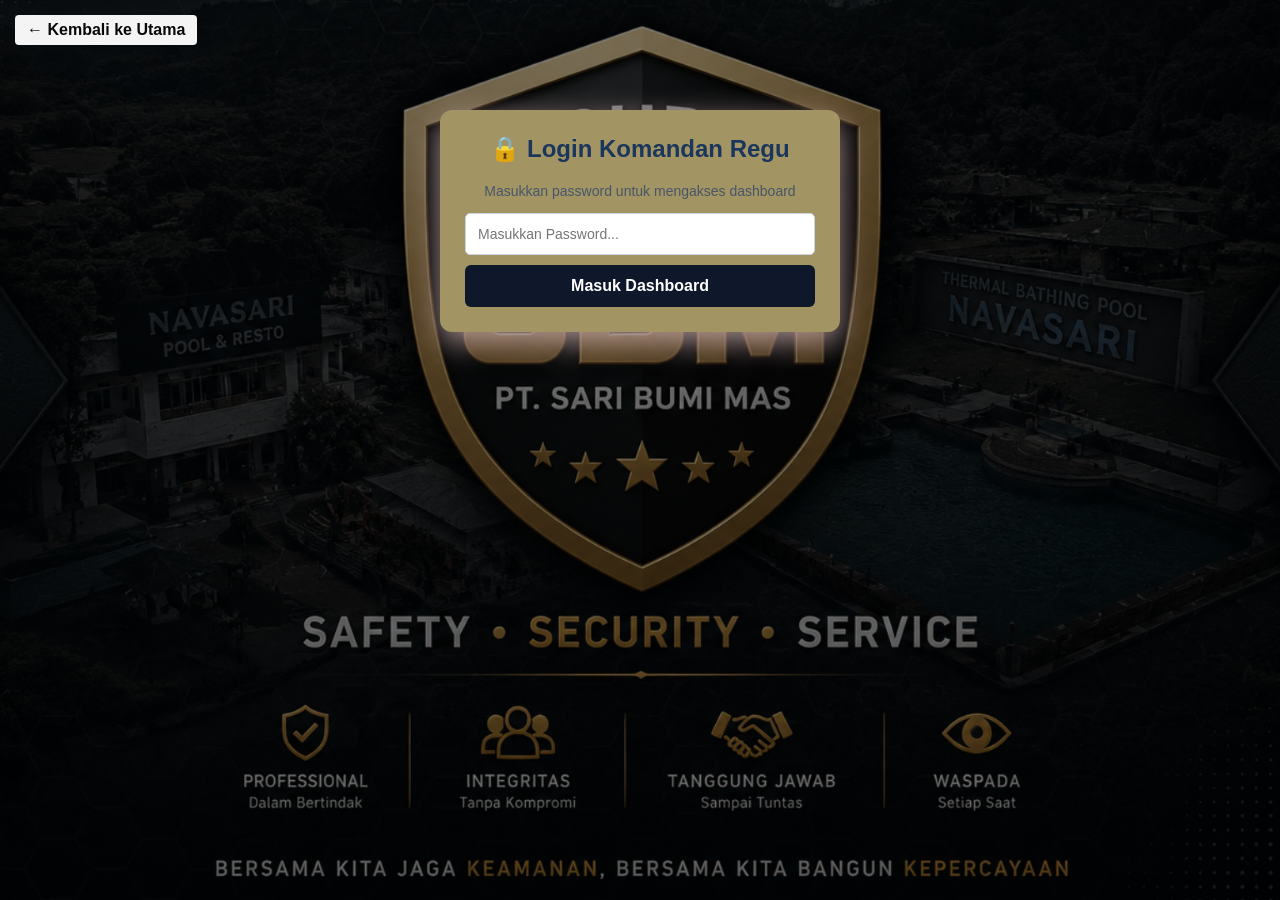
==== dashboard.html @ 7e07e3ee "Add files via upload" ====
<!DOCTYPE html>
<html lang="id">
<head>
    <meta charset="UTF-8">
    <meta name="viewport" content="width=device-width, initial-scale=1.0">
    <title>Dashboard Monitoring Danru</title>
    <link rel="stylesheet" href="style.css">
</head>
<body class="body-dashboard">

    <a href="index.html" class="btn-back">← Kembali ke Utama</a>

    <div id="login-section" class="container">
        <h2>🔒 Login Komandan Regu</h2>
        <p style="color: #64748b; font-size: 14px;">Masukkan password untuk mengakses dashboard</p>
        <p id="error-msg" class="error-msg">Password Salah!</p>
        <input type="password" id="password" placeholder="Masukkan Password...">
        <button class="btn-login" onclick="cekLogin()">Masuk Dashboard</button>
    </div>

    <div id="dashboard-section" class="container container-dashboard" style="display: none;">
        <div class="header">
            <h2>📊 Dashboard Live Patroli SBM</h2>
            <div class="btn-group">
                <button class="btn-refresh" onclick="loadData()">🔄 Refresh</button>
                <button class="btn-logout" onclick="logout()">Keluar</button>
            </div>
        </div>

        <div class="table-responsive">
            <table>
                <thead>
                    <tr>
                        <th>Waktu Control</th>
                        <th>Regu</th>
                        <th>Nama Petugas</th>
                        <th>Pos Area</th>
                    </tr>
                </thead>
                <tbody id="tabel-body">
                    <tr><td colspan="4" style="text-align:center;">Memuat data...</td></tr>
                </tbody>
            </table>
        </div>
    </div>

    <script>
        // --- PENGATURAN PASSWORD & URL ---
        const PASSWORD_DANRU = "danrusbm2026"; // Silakan ubah password di sini
        const GOOGLE_SCRIPT_URL = "https://script.google.com/macros/s/AKfycbywz4HHzhvDNJ7Daju3V1omAesX8aqUq2mlDrIWy3EyVxiemQGokW8EAxJd-Tw2wDa5yg/exec"; // Masukkan URL dari Google Sheets

        // --- SISTEM LOGIN ---
        function cekLogin() {
            let inputPass = document.getElementById("password").value;
            if(inputPass === PASSWORD_DANRU) {
                // Simpan status login di memori browser
                sessionStorage.setItem("statusLoginDanru", "sukses");
                tampilkanDashboard();
            } else {
                // Tampilkan pesan error
                document.getElementById("error-msg").style.display = "block";
                document.getElementById("password").value = ""; // Kosongkan input
            }
        }

        function logout() {
            sessionStorage.removeItem("statusLoginDanru");
            location.reload(); // Refresh halaman akan otomatis kembali ke form login
        }

        function tampilkanDashboard() {
            document.getElementById("login-section").style.display = "none";
            document.getElementById("dashboard-section").style.display = "block";
            loadData(); // Hanya load data dari Google Sheets SETELAH login berhasil
        }

        // Cek otomatis saat halaman pertama kali dibuka
        window.onload = function() {
            // Jika sebelumnya sudah login dan tab belum ditutup, langsung masuk
            if(sessionStorage.getItem("statusLoginDanru") === "sukses") {
                tampilkanDashboard();
            }
        };

        // --- SISTEM TARIK DATA DARI GOOGLE SHEETS ---
        function loadData() {
            document.getElementById("tabel-body").innerHTML = "<tr><td colspan='4' style='text-align:center;'>Memperbarui data...</td></tr>";
            
            fetch(GOOGLE_SCRIPT_URL)
                .then(response => response.json())
                .then(data => {
                    if(data.length === 0) {
                        document.getElementById("tabel-body").innerHTML = "<tr><td colspan='4' style='text-align:center;'>Belum ada data kontrol.</td></tr>";
                        return;
                    }

                    let html = "";
                    data.reverse().forEach(row => {
                        html += `<tr>
                                    <td>${row.waktu}</td>
                                    <td><span class="badge">${row.regu}</span></td>
                                    <td><b>${row.petugas}</b></td>
                                    <td>📍 ${row.pos}</td>
                                 </tr>`;
                    });
                    document.getElementById("tabel-body").innerHTML = html;
                })
                .catch(error => {
                    document.getElementById("tabel-body").innerHTML = "<tr><td colspan='4' style='text-align:center; color:red;'>Gagal mengambil data dari server. Pastikan URL Google Script sudah benar.</td></tr>";
                });
        }
    </script>
</body>
</html>
---- style.css ----
/* =========================================
   GLOBAL STYLES
========================================= */
* {
    box-sizing: border-box;
    font-family: 'Segoe UI', Tahoma, Geneva, Verdana, sans-serif;
}

/* =========================================
   BACKGROUND RESPONSIF BERDASARKAN PERANGKAT & ORIENTASI
========================================= */

/* 1. Default untuk Komputer / Laptop */
body.body-portal, 
body.body-scanner, 
body.body-dashboard {
    margin: 0;
    min-height: 100vh;
    background: linear-gradient(rgba(0, 0, 0, 0.5), rgba(0, 0, 0, 0.5)), url('bg-pc.jpg');
    background-size: cover;
    background-position: center center;
    background-repeat: no-repeat;
    background-attachment: fixed;
}

/* 2. Khusus HP dalam posisi Tegak (Portrait) -> Pakai bg-hp.jpg */
@media screen and (max-width: 768px) and (orientation: portrait) {
    body.body-portal, 
    body.body-scanner, 
    body.body-dashboard {
        background: linear-gradient(rgba(0, 0, 0, 0.5), rgba(0, 0, 0, 0.5)), url('bg-hp.jpg');
        background-size: cover;
        background-position: center center;
        background-attachment: scroll;
    }
}

/* 3. Khusus HP saat diputar Mendatar (Landscape) -> Otomatis pakai bg-pc.jpg */
@media screen and (max-width: 1024px) and (orientation: landscape) {
    body.body-portal, 
    body.body-scanner, 
    body.body-dashboard {
        background: linear-gradient(rgba(0, 0, 0, 0.5), rgba(0, 0, 0, 0.5)), url('bg-pc.jpg');
        background-size: cover;
        background-position: center center;
        background-attachment: scroll;
    }
}

/* Tata letak khusus portal */
body.body-portal {
    display: flex;
    justify-content: center;
    align-items: center;
}

/* Tata letak khusus scanner */
body.body-scanner {
    padding: 20px;
    max-width: 500px;
    margin: 0 auto;
    display: flex;
    flex-direction: column;
    justify-content: center;
}

/* Tata letak khusus dashboard */
body.body-dashboard {
    padding: 15px;
}

/* =========================================
   KOMPONEN KOTAK (PORTAL & SCANNER)
========================================= */
.card, .container {
    background: #a39463 !important;
    padding: 25px;
    border-radius: 12px;
    box-shadow: 0 10px 30px rgba(204, 174, 174, 0.8);
    width: 92%;
    max-width: 450px;
    margin: 20px auto;
    box-sizing: border-box;
    position: relative;
    z-index: 10;
}

.card { text-align: center; }

/* =========================================
   KOMPONEN KHUSUS DASHBOARD (LEBAR & TIDAK TERPOTONG)
========================================= */
.container-dashboard {
    background: #ffffff !important;
    padding: 20px;
    border-radius: 12px;
    box-shadow: 0 10px 30px rgba(0,0,0,0.8);
    width: 98% !important;       /* Memaksa kotak dashboard memenuhi hampir seluruh layar HP */
    max-width: 1050px !important; /* Batas lebar maksimal di layar laptop */
    margin: 15px auto;
    box-sizing: border-box;
    position: relative;
    z-index: 10;
}

h1, h2 { color: #1a365d !important; margin-top: 0; }
p { color: #475569 !important; font-size: 14px; }

/* =========================================
   TOMBOL & ELEMEN LAIN
========================================= */
.btn { 
    display: block; 
    width: 100%; 
    padding: 12px; 
    margin: 10px 0; 
    text-decoration: none; 
    color: white; 
    border-radius: 6px; 
    font-weight: bold; 
    font-size: 15px; 
    text-align: center; 
    border: none; 
    cursor: pointer; 
}
.btn-petugas { background-color: #2563eb; }
.btn-petugas:hover { background-color: #1d4ed8; }

.btn-danru { background-color: #059669; }
.btn-danru:hover { background-color: #047857; }

.btn-back { 
    display: inline-block; 
    margin-bottom: 15px; 
    text-decoration: none; 
    color: #080808; 
    font-weight: bold; 
    background: rgba(248, 248, 248, 0.986); 
    padding: 6px 12px; 
    border-radius: 4px; 
    position: relative; 
    z-index: 10; 
}
.btn-back:hover { background: rgba(0, 0, 0, 0.9); }

.btn-refresh { padding: 10px 18px; background-color: #059669; color: white; border: none; border-radius: 6px; cursor: pointer; font-weight: bold; }
.btn-refresh:hover { background-color: #047857; }

.btn-logout { padding: 10px 18px; background-color: #dc2626; color: white; border: none; border-radius: 6px; cursor: pointer; font-weight: bold; }
.btn-logout:hover { background-color: #b91c1c; }

.btn-login { width: 100%; padding: 12px; background-color: #0f172a; color: white; border: none; border-radius: 6px; cursor: pointer; font-weight: bold; font-size: 16px; }
.btn-login:hover { background-color: #334155; }

/* =========================================
   FORM & INPUT
========================================= */
.form-group { margin-bottom: 15px; text-align: left; }
.form-group label { display: block; font-weight: bold; margin-bottom: 5px; color: #334155; }
input, select { width: 100%; padding: 12px; border: 1px solid #cbd5e1; border-radius: 5px; font-size: 14px; margin-bottom: 10px; }

/* =========================================
   SCANNER SPESIFIK
========================================= */
#reader { width: 100%; margin-top: 15px; border-radius: 8px; overflow: hidden; border: 2px dashed #cbd5e1 !important; background: #fff; }
#status { text-align: center; font-weight: bold; margin-top: 15px; color: #ffffff; position: relative; z-index: 10; text-shadow: 1px 1px 3px rgba(0,0,0,0.8); }

/* =========================================
   DASHBOARD SPESIFIK & TABEL
========================================= */
#login-section { max-width: 400px; margin: 50px auto; text-align: center; }
.error-msg { color: #ef4444; font-size: 14px; display: none; margin-bottom: 10px; font-weight: bold; }
.header { display: flex; justify-content: space-between; align-items: center; margin-bottom: 20px; flex-wrap: wrap; gap: 10px; }
.btn-group { display: flex; gap: 10px; }

.table-responsive { 
    width: 100%; 
    overflow-x: auto; 
    margin-top: 15px; 
    border-radius: 8px;
    border: 1px solid #e2e8f0;
}
table { 
    width: 100%; 
    border-collapse: collapse; 
    background: white; 
    min-width: 600px; 
}
th, td { padding: 12px; text-align: left; border-bottom: 1px solid #e2e8f0; font-size: 14px; }
th { background-color: #1e293b; color: white; }
tr:nth-child(even) { background-color: #f8fafc; }
.badge { background-color: #e0f2fe; color: #0369a1; padding: 4px 8px; border-radius: 4px; font-weight: bold; font-size: 12px; border: 1px solid #bae6fd; }
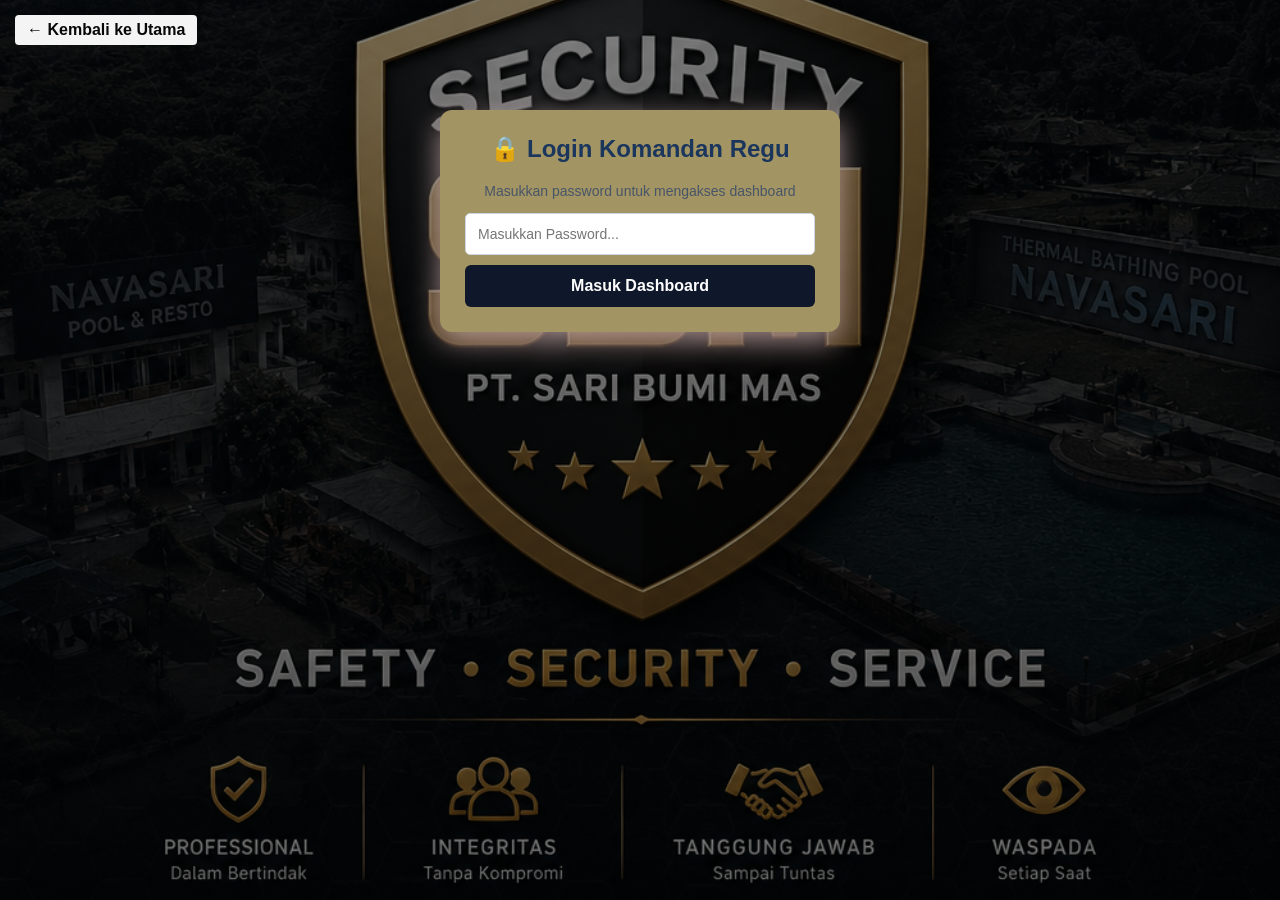
==== commit 2efb2ed0: "Add files via upload" ====
--- a/dashboard.html
+++ b/dashboard.html
@@ -23,6 +23,7 @@
             <h2>📊 Dashboard Live Patroli SBM</h2>
             <div class="btn-group">
                 <button class="btn-refresh" onclick="loadData()">🔄 Refresh</button>
+                <button class="btn-download" onclick="downloadCSV()">📥 Unduh Laporan</button>
                 <button class="btn-logout" onclick="logout()">Keluar</button>
             </div>
         </div>
@@ -109,6 +110,44 @@
                     document.getElementById("tabel-body").innerHTML = "<tr><td colspan='4' style='text-align:center; color:red;'>Gagal mengambil data dari server. Pastikan URL Google Script sudah benar.</td></tr>";
                 });
         }
+
+        // Fungsi untuk mendownload data tabel menjadi file CSV (bisa dibuka di Excel)
+        function downloadCSV() {
+            let table = document.querySelector("table");
+            let rows = table.querySelectorAll("tr");
+    
+        // Cek apakah data masih kosong atau baru tulisan "Memuat data..."
+            if (rows.length <= 1 || document.getElementById("tabel-body").innerText.includes("Memuat")) {
+            alert("Belum ada data patroli yang bisa diunduh!");
+            return;
+            }
+
+            let csv = [];
+            for (let i = 0; i < rows.length; i++) {
+            let row = [], cols = rows[i].querySelectorAll("td, th");
+        
+            for (let j = 0; j < cols.length; j++) {
+            // Membersihkan teks dan menghapus koma agar format CSV tidak berantakan
+            let data = cols[j].innerText.replace(/(\r\n|\n|\r)/gm, "").replace(/;/g, ",");
+            row.push('"' + data + '"');
+        }
+        csv.push(row.join(";")); // Menggunakan titik koma (;) agar otomatis rapi saat dibuka di Excel Indonesia
+    }
+
+        // Membuat file virtual dan memicu proses download otomatis
+            let csvFile = new Blob([csv.join("\n")], { type: "text/csv;charset=utf-8;" });
+            let downloadLink = document.createElement("a");
+    
+        // Memberikan nama file otomatis berdasarkan tanggal hari ini
+            let tanggalHariIni = new Date().toISOString().slice(0, 10);
+            downloadLink.download = `Laporan_Patroli_SBM_${tanggalHariIni}.csv`;
+    
+            downloadLink.href = window.URL.createObjectURL(csvFile);
+            downloadLink.style.display = "none";
+            document.body.appendChild(downloadLink);
+            downloadLink.click();
+            document.body.removeChild(downloadLink);
+}
     </script>
 </body>
 </html>
--- a/style.css
+++ b/style.css
@@ -17,7 +17,7 @@
     margin: 0;
     min-height: 100vh;
     background: linear-gradient(rgba(0, 0, 0, 0.5), rgba(0, 0, 0, 0.5)), url('bg-pc.jpg');
-    background-size: cover;
+    background-size: fixed;
     background-position: center center;
     background-repeat: no-repeat;
     background-attachment: fixed;
